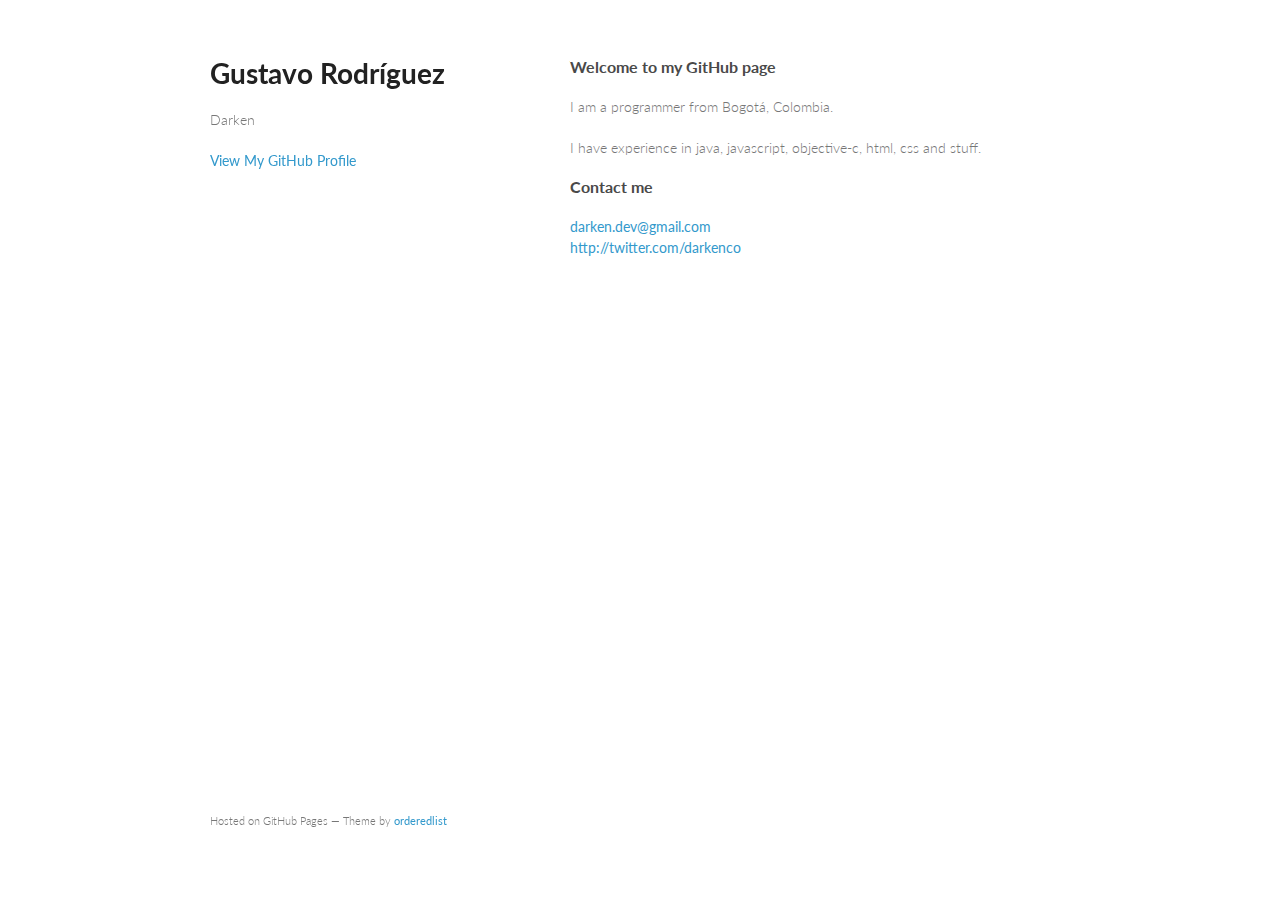
==== index.html @ 4278f39b "Replace master branch with page content via GitHub" ====
<!doctype html>
<html>
  <head>
    <meta charset="utf-8">
    <meta http-equiv="X-UA-Compatible" content="chrome=1">
    <title>Gustavo Rodríguez by darken</title>

    <link rel="stylesheet" href="stylesheets/styles.css">
    <link rel="stylesheet" href="stylesheets/pygment_trac.css">
    <meta name="viewport" content="width=device-width, initial-scale=1, user-scalable=no">
    <!--[if lt IE 9]>
    <script src="//html5shiv.googlecode.com/svn/trunk/html5.js"></script>
    <![endif]-->
  </head>
  <body>
    <div class="wrapper">
      <header>
        <h1>Gustavo Rodríguez</h1>
        <p>Darken</p>


        <p class="view"><a href="https://github.com/darken">View My GitHub Profile</a></p>

      </header>
      <section>
        <h3>Welcome to my GitHub page</h3>

<p>I am a programmer from Bogotá, Colombia.</p>

<p>I have experience in java, javascript, objective-c, html, css and stuff.</p>

<h3>Contact me</h3>

<p><a href="mailto:darken.dev@gmail.com">darken.dev@gmail.com</a> <br><a href="http://twitter.com/darkenco">http://twitter.com/darkenco</a></p>
      </section>
      <footer>
        <p><small>Hosted on GitHub Pages &mdash; Theme by <a href="https://github.com/orderedlist">orderedlist</a></small></p>
      </footer>
    </div>
    <script src="javascripts/scale.fix.js"></script>
    
  </body>
</html>
---- stylesheets/styles.css ----
@import url(https://fonts.googleapis.com/css?family=Lato:300italic,700italic,300,700);

body {
  padding:50px;
  font:14px/1.5 Lato, "Helvetica Neue", Helvetica, Arial, sans-serif;
  color:#777;
  font-weight:300;
}

h1, h2, h3, h4, h5, h6 {
  color:#222;
  margin:0 0 20px;
}

p, ul, ol, table, pre, dl {
  margin:0 0 20px;
}

h1, h2, h3 {
  line-height:1.1;
}

h1 {
  font-size:28px;
}

h2 {
  color:#393939;
}

h3, h4, h5, h6 {
  color:#494949;
}

a {
  color:#39c;
  font-weight:400;
  text-decoration:none;
}

a small {
  font-size:11px;
  color:#777;
  margin-top:-0.6em;
  display:block;
}

.wrapper {
  width:860px;
  margin:0 auto;
}

blockquote {
  border-left:1px solid #e5e5e5;
  margin:0;
  padding:0 0 0 20px;
  font-style:italic;
}

code, pre {
  font-family:Monaco, Bitstream Vera Sans Mono, Lucida Console, Terminal;
  color:#333;
  font-size:12px;
}

pre {
  padding:8px 15px;
  background: #f8f8f8;  
  border-radius:5px;
  border:1px solid #e5e5e5;
  overflow-x: auto;
}

table {
  width:100%;
  border-collapse:collapse;
}

th, td {
  text-align:left;
  padding:5px 10px;
  border-bottom:1px solid #e5e5e5;
}

dt {
  color:#444;
  font-weight:700;
}

th {
  color:#444;
}

img {
  max-width:100%;
}

header {
  width:270px;
  float:left;
  position:fixed;
}

header ul {
  list-style:none;
  height:40px;
  
  padding:0;
  
  background: #eee;
  background: -moz-linear-gradient(top, #f8f8f8 0%, #dddddd 100%);
  background: -webkit-gradient(linear, left top, left bottom, color-stop(0%,#f8f8f8), color-stop(100%,#dddddd));
  background: -webkit-linear-gradient(top, #f8f8f8 0%,#dddddd 100%);
  background: -o-linear-gradient(top, #f8f8f8 0%,#dddddd 100%);
  background: -ms-linear-gradient(top, #f8f8f8 0%,#dddddd 100%);
  background: linear-gradient(top, #f8f8f8 0%,#dddddd 100%);
  
  border-radius:5px;
  border:1px solid #d2d2d2;
  box-shadow:inset #fff 0 1px 0, inset rgba(0,0,0,0.03) 0 -1px 0;
  width:270px;
}

header li {
  width:89px;
  float:left;
  border-right:1px solid #d2d2d2;
  height:40px;
}

header ul a {
  line-height:1;
  font-size:11px;
  color:#999;
  display:block;
  text-align:center;
  padding-top:6px;
  height:40px;
}

strong {
  color:#222;
  font-weight:700;
}

header ul li + li {
  width:88px;
  border-left:1px solid #fff;
}

header ul li + li + li {
  border-right:none;
  width:89px;
}

header ul a strong {
  font-size:14px;
  display:block;
  color:#222;
}

section {
  width:500px;
  float:right;
  padding-bottom:50px;
}

small {
  font-size:11px;
}

hr {
  border:0;
  background:#e5e5e5;
  height:1px;
  margin:0 0 20px;
}

footer {
  width:270px;
  float:left;
  position:fixed;
  bottom:50px;
}

@media print, screen and (max-width: 960px) {
  
  div.wrapper {
    width:auto;
    margin:0;
  }
  
  header, section, footer {
    float:none;
    position:static;
    width:auto;
  }
  
  header {
    padding-right:320px;
  }
  
  section {
    border:1px solid #e5e5e5;
    border-width:1px 0;
    padding:20px 0;
    margin:0 0 20px;
  }
  
  header a small {
    display:inline;
  }
  
  header ul {
    position:absolute;
    right:50px;
    top:52px;
  }
}

@media print, screen and (max-width: 720px) {
  body {
    word-wrap:break-word;
  }
  
  header {
    padding:0;
  }
  
  header ul, header p.view {
    position:static;
  }
  
  pre, code {
    word-wrap:normal;
  }
}

@media print, screen and (max-width: 480px) {
  body {
    padding:15px;
  }
  
  header ul {
    display:none;
  }
}

@media print {
  body {
    padding:0.4in;
    font-size:12pt;
    color:#444;
  }
}
---- stylesheets/pygment_trac.css ----
.highlight  { background: #ffffff; }
.highlight .c { color: #999988; font-style: italic } /* Comment */
.highlight .err { color: #a61717; background-color: #e3d2d2 } /* Error */
.highlight .k { font-weight: bold } /* Keyword */
.highlight .o { font-weight: bold } /* Operator */
.highlight .cm { color: #999988; font-style: italic } /* Comment.Multiline */
.highlight .cp { color: #999999; font-weight: bold } /* Comment.Preproc */
.highlight .c1 { color: #999988; font-style: italic } /* Comment.Single */
.highlight .cs { color: #999999; font-weight: bold; font-style: italic } /* Comment.Special */
.highlight .gd { color: #000000; background-color: #ffdddd } /* Generic.Deleted */
.highlight .gd .x { color: #000000; background-color: #ffaaaa } /* Generic.Deleted.Specific */
.highlight .ge { font-style: italic } /* Generic.Emph */
.highlight .gr { color: #aa0000 } /* Generic.Error */
.highlight .gh { color: #999999 } /* Generic.Heading */
.highlight .gi { color: #000000; background-color: #ddffdd } /* Generic.Inserted */
.highlight .gi .x { color: #000000; background-color: #aaffaa } /* Generic.Inserted.Specific */
.highlight .go { color: #888888 } /* Generic.Output */
.highlight .gp { color: #555555 } /* Generic.Prompt */
.highlight .gs { font-weight: bold } /* Generic.Strong */
.highlight .gu { color: #800080; font-weight: bold; } /* Generic.Subheading */
.highlight .gt { color: #aa0000 } /* Generic.Traceback */
.highlight .kc { font-weight: bold } /* Keyword.Constant */
.highlight .kd { font-weight: bold } /* Keyword.Declaration */
.highlight .kn { font-weight: bold } /* Keyword.Namespace */
.highlight .kp { font-weight: bold } /* Keyword.Pseudo */
.highlight .kr { font-weight: bold } /* Keyword.Reserved */
.highlight .kt { color: #445588; font-weight: bold } /* Keyword.Type */
.highlight .m { color: #009999 } /* Literal.Number */
.highlight .s { color: #d14 } /* Literal.String */
.highlight .na { color: #008080 } /* Name.Attribute */
.highlight .nb { color: #0086B3 } /* Name.Builtin */
.highlight .nc { color: #445588; font-weight: bold } /* Name.Class */
.highlight .no { color: #008080 } /* Name.Constant */
.highlight .ni { color: #800080 } /* Name.Entity */
.highlight .ne { color: #990000; font-weight: bold } /* Name.Exception */
.highlight .nf { color: #990000; font-weight: bold } /* Name.Function */
.highlight .nn { color: #555555 } /* Name.Namespace */
.highlight .nt { color: #000080 } /* Name.Tag */
.highlight .nv { color: #008080 } /* Name.Variable */
.highlight .ow { font-weight: bold } /* Operator.Word */
.highlight .w { color: #bbbbbb } /* Text.Whitespace */
.highlight .mf { color: #009999 } /* Literal.Number.Float */
.highlight .mh { color: #009999 } /* Literal.Number.Hex */
.highlight .mi { color: #009999 } /* Literal.Number.Integer */
.highlight .mo { color: #009999 } /* Literal.Number.Oct */
.highlight .sb { color: #d14 } /* Literal.String.Backtick */
.highlight .sc { color: #d14 } /* Literal.String.Char */
.highlight .sd { color: #d14 } /* Literal.String.Doc */
.highlight .s2 { color: #d14 } /* Literal.String.Double */
.highlight .se { color: #d14 } /* Literal.String.Escape */
.highlight .sh { color: #d14 } /* Literal.String.Heredoc */
.highlight .si { color: #d14 } /* Literal.String.Interpol */
.highlight .sx { color: #d14 } /* Literal.String.Other */
.highlight .sr { color: #009926 } /* Literal.String.Regex */
.highlight .s1 { color: #d14 } /* Literal.String.Single */
.highlight .ss { color: #990073 } /* Literal.String.Symbol */
.highlight .bp { color: #999999 } /* Name.Builtin.Pseudo */
.highlight .vc { color: #008080 } /* Name.Variable.Class */
.highlight .vg { color: #008080 } /* Name.Variable.Global */
.highlight .vi { color: #008080 } /* Name.Variable.Instance */
.highlight .il { color: #009999 } /* Literal.Number.Integer.Long */

.type-csharp .highlight .k { color: #0000FF }
.type-csharp .highlight .kt { color: #0000FF }
.type-csharp .highlight .nf { color: #000000; font-weight: normal }
.type-csharp .highlight .nc { color: #2B91AF }
.type-csharp .highlight .nn { color: #000000 }
.type-csharp .highlight .s { color: #A31515 }
.type-csharp .highlight .sc { color: #A31515 }
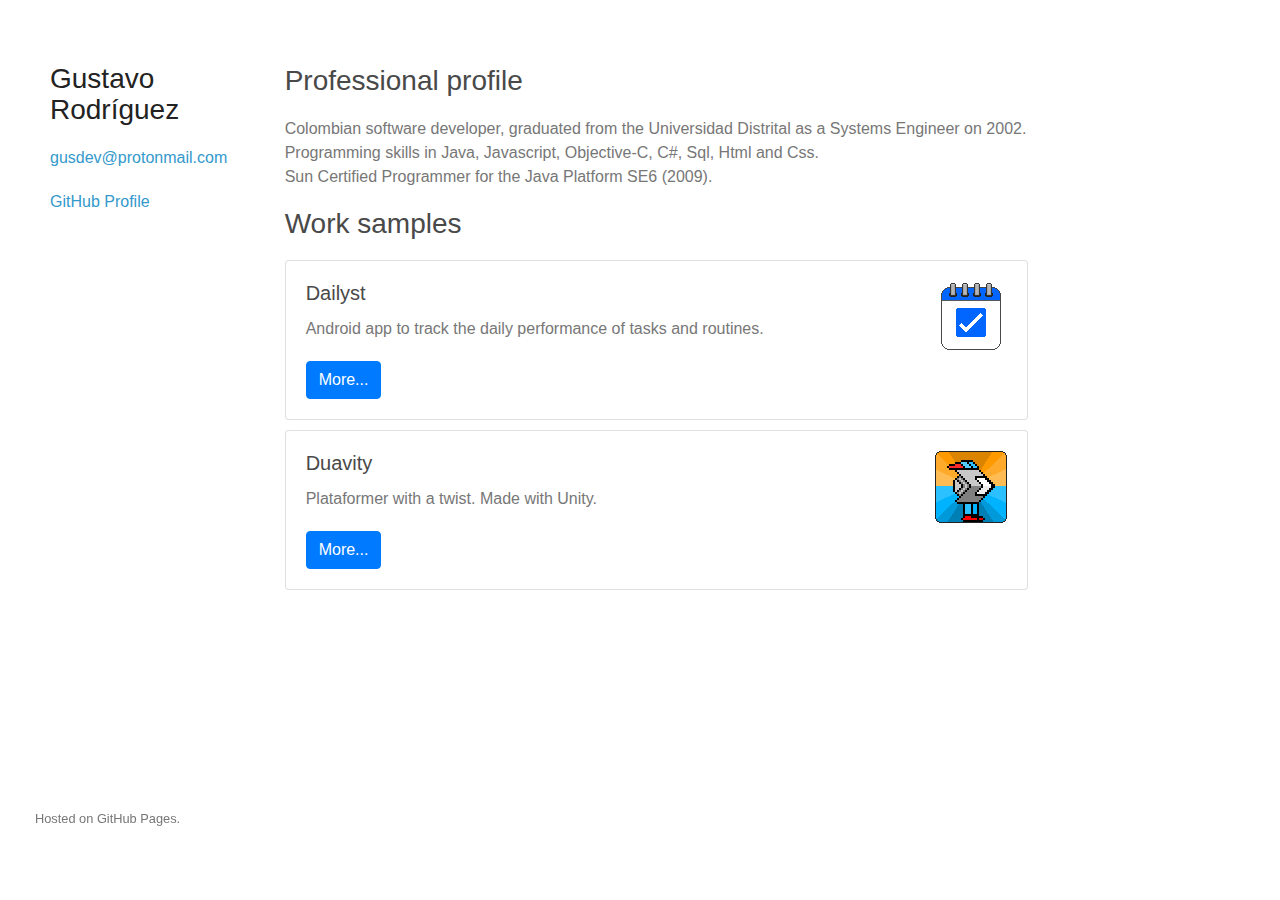
==== commit cb30edb0: "Updated styles. Added professional profile and work samples list" ====
--- a/index.html
+++ b/index.html
@@ -1,43 +1,163 @@
 <!doctype html>
 <html>
-  <head>
-    <meta charset="utf-8">
-    <meta http-equiv="X-UA-Compatible" content="chrome=1">
-    <title>Gustavo Rodríguez by darken</title>
+<head>
+  <meta charset="utf-8">
+  <meta http-equiv="X-UA-Compatible" content="chrome=1">
+  <title>Gustavo Rodríguez</title>
 
-    <link rel="stylesheet" href="stylesheets/styles.css">
-    <link rel="stylesheet" href="stylesheets/pygment_trac.css">
-    <meta name="viewport" content="width=device-width, initial-scale=1, user-scalable=no">
-    <!--[if lt IE 9]>
-    <script src="//html5shiv.googlecode.com/svn/trunk/html5.js"></script>
-    <![endif]-->
-  </head>
-  <body>
-    <div class="wrapper">
-      <header>
+  <link rel="stylesheet" href="https://maxcdn.bootstrapcdn.com/bootstrap/4.0.0/css/bootstrap.min.css" integrity="sha384-Gn5384xqQ1aoWXA+058RXPxPg6fy4IWvTNh0E263XmFcJlSAwiGgFAW/dAiS6JXm" crossorigin="anonymous">
+  <link rel="stylesheet" href="stylesheets/styles.css">
+  <meta name="viewport" content="width=device-width, initial-scale=1, user-scalable=no">
+  <!--[if lt IE 9]>
+  <script src="//html5shiv.googlecode.com/svn/trunk/html5.js"></script>
+  <![endif]-->
+</head>
+<body>
+  <div class="content-fluid">
+    <div class="row flex-xl-nowrap">
+      <div class="col-12 col-md-3 col-xl-2 bd-sidebar">
         <h1>Gustavo Rodríguez</h1>
-        <p>Darken</p>
+        <p>
+          <a href="mailto:gusdev@protonmail.com">gusdev@protonmail.com</a><br>
+        </p>
+        <p class="view"><a href="https://github.com/darken">GitHub Profile</a></p>
 
+      </div>
 
-        <p class="view"><a href="https://github.com/darken">View My GitHub Profile</a></p>
+      <main class="col-12 col-md-9 col-xl-8 py-md-3 pl-md-5 bd-content" role="main">
+        <h3>Professional profile</h3>
 
-      </header>
-      <section>
-        <h3>Welcome to my GitHub page</h3>
+        <p>Colombian software developer, graduated from the Universidad Distrital as a Systems Engineer on 2002.
+          <br>Programming skills in Java, Javascript, Objective-C, C#, Sql, Html and Css.
+          <br>Sun Certified Programmer for the Java Platform SE6 (2009).
+        </p>
 
-<p>I am a programmer from Bogotá, Colombia.</p>
+        <p></p>
 
-<p>I have experience in java, javascript, objective-c, html, css and stuff.</p>
+        <h3>Work samples</h3>
 
-<h3>Contact me</h3>
+        <!-- Dailist Card -->
+        <div class="card">
+          <div class="card-body">
+            <h5 class="card-title"><img src="assets/img/dailyst/icon.png" alt="Dailyst" class="float-right"> Dailyst</h5>
+            <p class="card-text">Android app to track the daily performance of tasks and routines.</p>
+            <a class="btn btn-primary" data-toggle="collapse" href="#collapseDailyst" role="button" aria-expanded="false" aria-controls="collapseExample">
+              More...
+            </a>
+            <div class="collapse more" id="collapseDailyst">
+              Download for <a href="https://www.dropbox.com/s/v6uokgscgxj9l2b/Dailyst%200.2.1.apk?dl=0">Android (APK)</a>
+              <br><br>
 
-<p><a href="mailto:darken.dev@gmail.com">darken.dev@gmail.com</a> <br><a href="http://twitter.com/darkenco">http://twitter.com/darkenco</a></p>
-      </section>
+              <div id="carouselDailyst" class="carousel slide center" data-ride="carousel">
+                <ol class="carousel-indicators">
+                  <li data-target="#carouselDailyst" data-slide-to="0" class="active"></li>
+                  <li data-target="#carouselDailyst" data-slide-to="1"></li>
+                  <li data-target="#carouselDailyst" data-slide-to="2"></li>
+                  <li data-target="#carouselDailyst" data-slide-to="3"></li>
+                  <li data-target="#carouselDailyst" data-slide-to="4"></li>
+                  <li data-target="#carouselDailyst" data-slide-to="5"></li>
+                </ol>
+                <div class="carousel-inner rounded" >
+                  <div class="carousel-item active">
+                    <img class="d-block" src="assets/img/dailyst/001.png" alt="">
+                  </div>
+                  <div class="carousel-item">
+                    <img class="d-block" src="assets/img/dailyst/002.png" alt="">
+                  </div>
+                  <div class="carousel-item">
+                    <img class="d-block" src="assets/img/dailyst/003.png" alt="">
+                  </div>
+                  <div class="carousel-item">
+                    <img class="d-block" src="assets/img/dailyst/004.png" alt="">
+                  </div>
+                  <div class="carousel-item">
+                    <img class="d-block" src="assets/img/dailyst/005.png" alt="">
+                  </div>
+                  <div class="carousel-item">
+                    <img class="d-block" src="assets/img/dailyst/006.png" alt="">
+                  </div>
+                </div>
+                <a class="carousel-control-prev" href="#carouselDailyst" role="button" data-slide="prev">
+                  <span class="carousel-control-prev-icon" aria-hidden="true"></span>
+                  <span class="sr-only">Previous</span>
+                </a>
+                <a class="carousel-control-next" href="#carouselDailyst" role="button" data-slide="next">
+                  <span class="carousel-control-next-icon" aria-hidden="true"></span>
+                  <span class="sr-only">Next</span>
+                </a>
+              </div>
+
+            </div>
+          </div>
+        </div>
+        <!-- /Dailist Card -->
+
+        <!-- UnityGame Card -->
+        <div class="card">
+          <div class="card-body">
+            <h5 class="card-title"><img src="assets/img/duavity/icon.png" alt="Duavity" class="float-right"> Duavity</h5>
+            <p class="card-text">Plataformer with a twist. Made with Unity.</p>
+            <a class="btn btn-primary" data-toggle="collapse" href="#collapse02" role="button" aria-expanded="false" aria-controls="collapseExample">
+              More...
+            </a>
+            <div class="collapse more" id="collapse02">
+              Download for <a href="#">Android</a> or <a href="#">Windows</a>
+              <br><br>
+
+              <div id="carousel02" class="carousel slide center d-none" data-ride="carousel">
+                <ol class="carousel-indicators">
+                  <li data-target="#carousel02" data-slide-to="0" class="active"></li>
+                  <li data-target="#carousel02" data-slide-to="1"></li>
+                  <li data-target="#carousel02" data-slide-to="2"></li>
+                  <li data-target="#carousel02" data-slide-to="3"></li>
+                  <li data-target="#carousel02" data-slide-to="4"></li>
+                  <li data-target="#carousel02" data-slide-to="5"></li>
+                </ol>
+                <div class="carousel-inner rounded" >
+                  <div class="carousel-item active">
+                    <img class="d-block" src="assets/img/duavity/001.png" alt="">
+                  </div>
+                  <div class="carousel-item">
+                    <img class="d-block" src="assets/img/duavity/002.png" alt="">
+                  </div>
+                  <div class="carousel-item">
+                    <img class="d-block" src="assets/img/duavity/003.png" alt="">
+                  </div>
+                  <div class="carousel-item">
+                    <img class="d-block" src="assets/img/duavity/004.png" alt="">
+                  </div>
+                  <div class="carousel-item">
+                    <img class="d-block" src="assets/img/duavity/005.png" alt="">
+                  </div>
+                  <div class="carousel-item">
+                    <img class="d-block" src="assets/img/duavity/006.png" alt="">
+                  </div>
+                </div>
+                <a class="carousel-control-prev" href="#carousel02" role="button" data-slide="prev">
+                  <span class="carousel-control-prev-icon" aria-hidden="true"></span>
+                  <span class="sr-only">Previous</span>
+                </a>
+                <a class="carousel-control-next" href="#carousel02" role="button" data-slide="next">
+                  <span class="carousel-control-next-icon" aria-hidden="true"></span>
+                  <span class="sr-only">Next</span>
+                </a>
+              </div>
+
+            </div>
+          </div>
+        </div>
+        <!-- /UnityGame Card -->
+
+      </main>
       <footer>
-        <p><small>Hosted on GitHub Pages &mdash; Theme by <a href="https://github.com/orderedlist">orderedlist</a></small></p>
+        <p><small>Hosted on GitHub Pages.</a></small></p>
       </footer>
     </div>
-    <script src="javascripts/scale.fix.js"></script>
-    
-  </body>
-</html>+  </div>
+
+  <script src="javascripts/scale.fix.js"></script>
+  <script src="https://code.jquery.com/jquery-3.2.1.slim.min.js" integrity="sha384-KJ3o2DKtIkvYIK3UENzmM7KCkRr/rE9/Qpg6aAZGJwFDMVNA/GpGFF93hXpG5KkN" crossorigin="anonymous"></script>
+  <script src="https://cdnjs.cloudflare.com/ajax/libs/popper.js/1.12.9/umd/popper.min.js" integrity="sha384-ApNbgh9B+Y1QKtv3Rn7W3mgPxhU9K/ScQsAP7hUibX39j7fakFPskvXusvfa0b4Q" crossorigin="anonymous"></script>
+  <script src="https://maxcdn.bootstrapcdn.com/bootstrap/4.0.0/js/bootstrap.min.js" integrity="sha384-JZR6Spejh4U02d8jOt6vLEHfe/JQGiRRSQQxSfFWpi1MquVdAyjUar5+76PVCmYl" crossorigin="anonymous"></script>
+</body>
+</html>
--- a/stylesheets/styles.css
+++ b/stylesheets/styles.css
@@ -1,8 +1,54 @@
-@import url(https://fonts.googleapis.com/css?family=Lato:300italic,700italic,300,700);
+.bd-sidebar {
+  order: 0;
+}
+
+@media (min-width: 768px) {
+  .bd-sidebar {
+  }
+  @supports (position: sticky) {
+    .bd-sidebar {
+      position: sticky;
+      top: 4rem;
+      z-index: 1000;
+      height: 100%;
+      /*height: calc(100vh - 4rem);*/
+    }
+  }
+}
+
+@media (min-width: 1200px) {
+  .bd-sidebar {
+    flex: 0 1 320px;
+  }
+}
+
+.card {
+  margin-top: 10px;
+  margin-bottom: 10px;
+}
+
+.card .more {
+  margin-top: 20px;
+  margin-left: 10px;
+  margin-right: 10px;
+  margin-bottom: 10px;
+}
+
+.carousel {
+  max-height: 640px;
+  max-width: 360px;
+  margin-left: auto;
+  margin-right: auto;
+}
+
+.carousel-inner img {
+  max-height: 100%;
+  max-width: 100%;
+}
 
 body {
   padding:50px;
-  font:14px/1.5 Lato, "Helvetica Neue", Helvetica, Arial, sans-serif;
+  padding-bottom: 0;
   color:#777;
   font-weight:300;
 }
@@ -45,137 +91,6 @@
   display:block;
 }
 
-.wrapper {
-  width:860px;
-  margin:0 auto;
-}
-
-blockquote {
-  border-left:1px solid #e5e5e5;
-  margin:0;
-  padding:0 0 0 20px;
-  font-style:italic;
-}
-
-code, pre {
-  font-family:Monaco, Bitstream Vera Sans Mono, Lucida Console, Terminal;
-  color:#333;
-  font-size:12px;
-}
-
-pre {
-  padding:8px 15px;
-  background: #f8f8f8;  
-  border-radius:5px;
-  border:1px solid #e5e5e5;
-  overflow-x: auto;
-}
-
-table {
-  width:100%;
-  border-collapse:collapse;
-}
-
-th, td {
-  text-align:left;
-  padding:5px 10px;
-  border-bottom:1px solid #e5e5e5;
-}
-
-dt {
-  color:#444;
-  font-weight:700;
-}
-
-th {
-  color:#444;
-}
-
-img {
-  max-width:100%;
-}
-
-header {
-  width:270px;
-  float:left;
-  position:fixed;
-}
-
-header ul {
-  list-style:none;
-  height:40px;
-  
-  padding:0;
-  
-  background: #eee;
-  background: -moz-linear-gradient(top, #f8f8f8 0%, #dddddd 100%);
-  background: -webkit-gradient(linear, left top, left bottom, color-stop(0%,#f8f8f8), color-stop(100%,#dddddd));
-  background: -webkit-linear-gradient(top, #f8f8f8 0%,#dddddd 100%);
-  background: -o-linear-gradient(top, #f8f8f8 0%,#dddddd 100%);
-  background: -ms-linear-gradient(top, #f8f8f8 0%,#dddddd 100%);
-  background: linear-gradient(top, #f8f8f8 0%,#dddddd 100%);
-  
-  border-radius:5px;
-  border:1px solid #d2d2d2;
-  box-shadow:inset #fff 0 1px 0, inset rgba(0,0,0,0.03) 0 -1px 0;
-  width:270px;
-}
-
-header li {
-  width:89px;
-  float:left;
-  border-right:1px solid #d2d2d2;
-  height:40px;
-}
-
-header ul a {
-  line-height:1;
-  font-size:11px;
-  color:#999;
-  display:block;
-  text-align:center;
-  padding-top:6px;
-  height:40px;
-}
-
-strong {
-  color:#222;
-  font-weight:700;
-}
-
-header ul li + li {
-  width:88px;
-  border-left:1px solid #fff;
-}
-
-header ul li + li + li {
-  border-right:none;
-  width:89px;
-}
-
-header ul a strong {
-  font-size:14px;
-  display:block;
-  color:#222;
-}
-
-section {
-  width:500px;
-  float:right;
-  padding-bottom:50px;
-}
-
-small {
-  font-size:11px;
-}
-
-hr {
-  border:0;
-  background:#e5e5e5;
-  height:1px;
-  margin:0 0 20px;
-}
-
 footer {
   width:270px;
   float:left;
@@ -184,37 +99,16 @@
 }
 
 @media print, screen and (max-width: 960px) {
-  
+
   div.wrapper {
     width:auto;
     margin:0;
   }
-  
-  header, section, footer {
+
+  footer {
     float:none;
     position:static;
     width:auto;
-  }
-  
-  header {
-    padding-right:320px;
-  }
-  
-  section {
-    border:1px solid #e5e5e5;
-    border-width:1px 0;
-    padding:20px 0;
-    margin:0 0 20px;
-  }
-  
-  header a small {
-    display:inline;
-  }
-  
-  header ul {
-    position:absolute;
-    right:50px;
-    top:52px;
   }
 }
 
@@ -222,27 +116,11 @@
   body {
     word-wrap:break-word;
   }
-  
-  header {
-    padding:0;
-  }
-  
-  header ul, header p.view {
-    position:static;
-  }
-  
-  pre, code {
-    word-wrap:normal;
-  }
 }
 
 @media print, screen and (max-width: 480px) {
   body {
     padding:15px;
-  }
-  
-  header ul {
-    display:none;
   }
 }
 
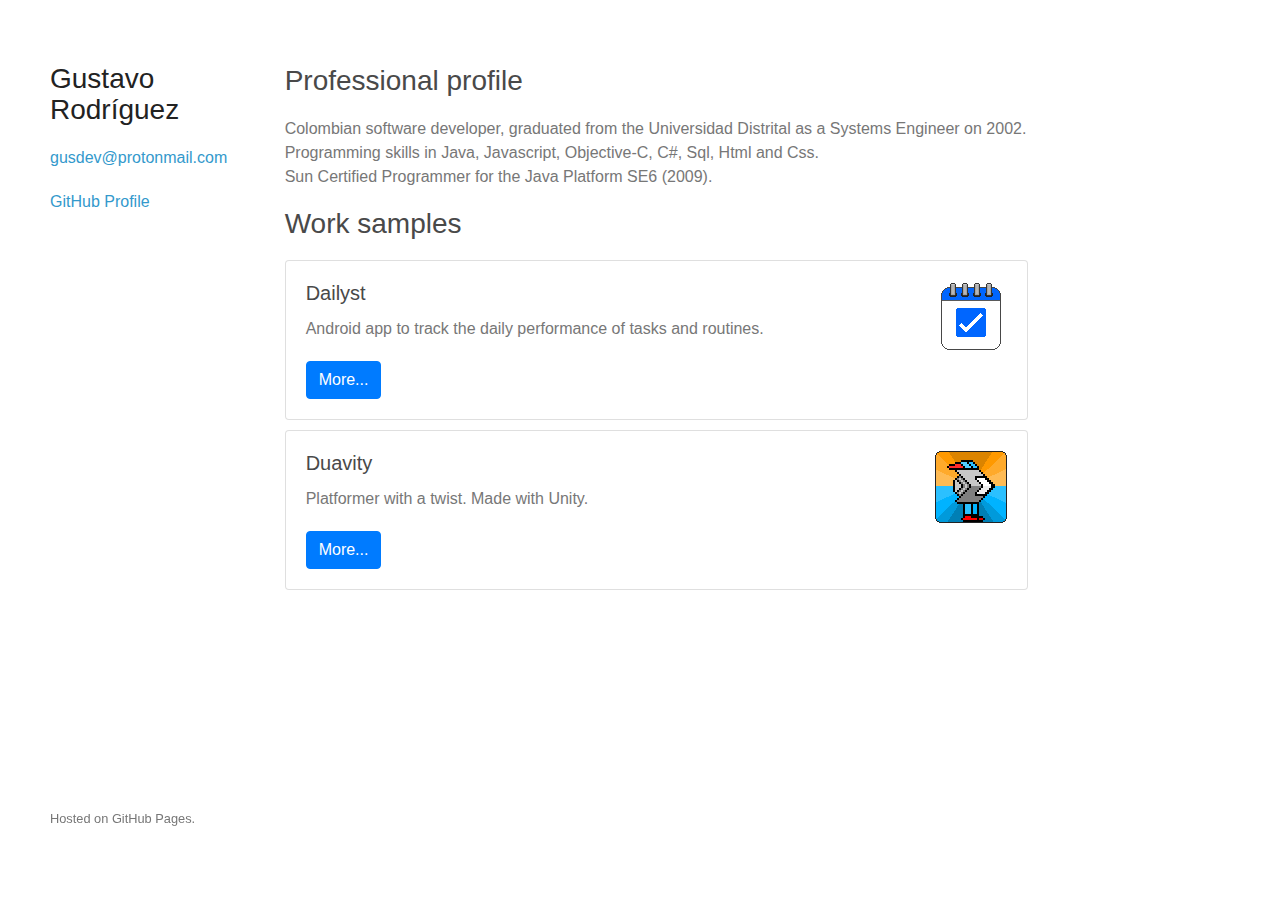
==== commit 2c76a064: "Footer alignment and misspelling fixes" ====
--- a/index.html
+++ b/index.html
@@ -96,7 +96,7 @@
         <div class="card">
           <div class="card-body">
             <h5 class="card-title"><img src="assets/img/duavity/icon.png" alt="Duavity" class="float-right"> Duavity</h5>
-            <p class="card-text">Plataformer with a twist. Made with Unity.</p>
+            <p class="card-text">Platformer with a twist. Made with Unity.</p>
             <a class="btn btn-primary" data-toggle="collapse" href="#collapse02" role="button" aria-expanded="false" aria-controls="collapseExample">
               More...
             </a>
--- a/stylesheets/styles.css
+++ b/stylesheets/styles.css
@@ -96,6 +96,7 @@
   float:left;
   position:fixed;
   bottom:50px;
+  padding-left: 15px;
 }
 
 @media print, screen and (max-width: 960px) {
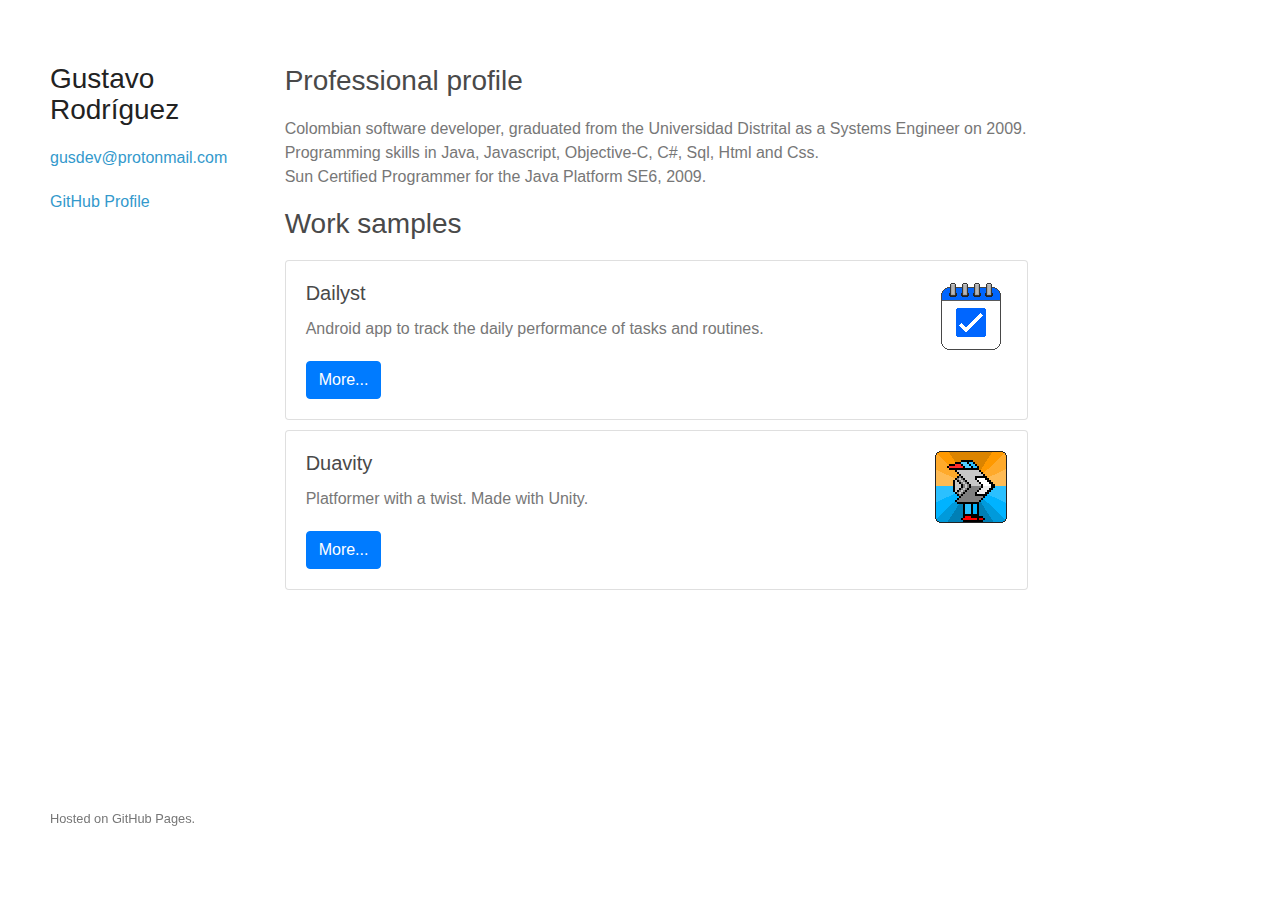
==== commit 642dfe31: "Text changes" ====
--- a/index.html
+++ b/index.html
@@ -27,9 +27,9 @@
       <main class="col-12 col-md-9 col-xl-8 py-md-3 pl-md-5 bd-content" role="main">
         <h3>Professional profile</h3>
 
-        <p>Colombian software developer, graduated from the Universidad Distrital as a Systems Engineer on 2002.
+        <p>Colombian software developer, graduated from the Universidad Distrital as a Systems Engineer on 2009.
           <br>Programming skills in Java, Javascript, Objective-C, C#, Sql, Html and Css.
-          <br>Sun Certified Programmer for the Java Platform SE6 (2009).
+          <br>Sun Certified Programmer for the Java Platform SE6, 2009.
         </p>
 
         <p></p>
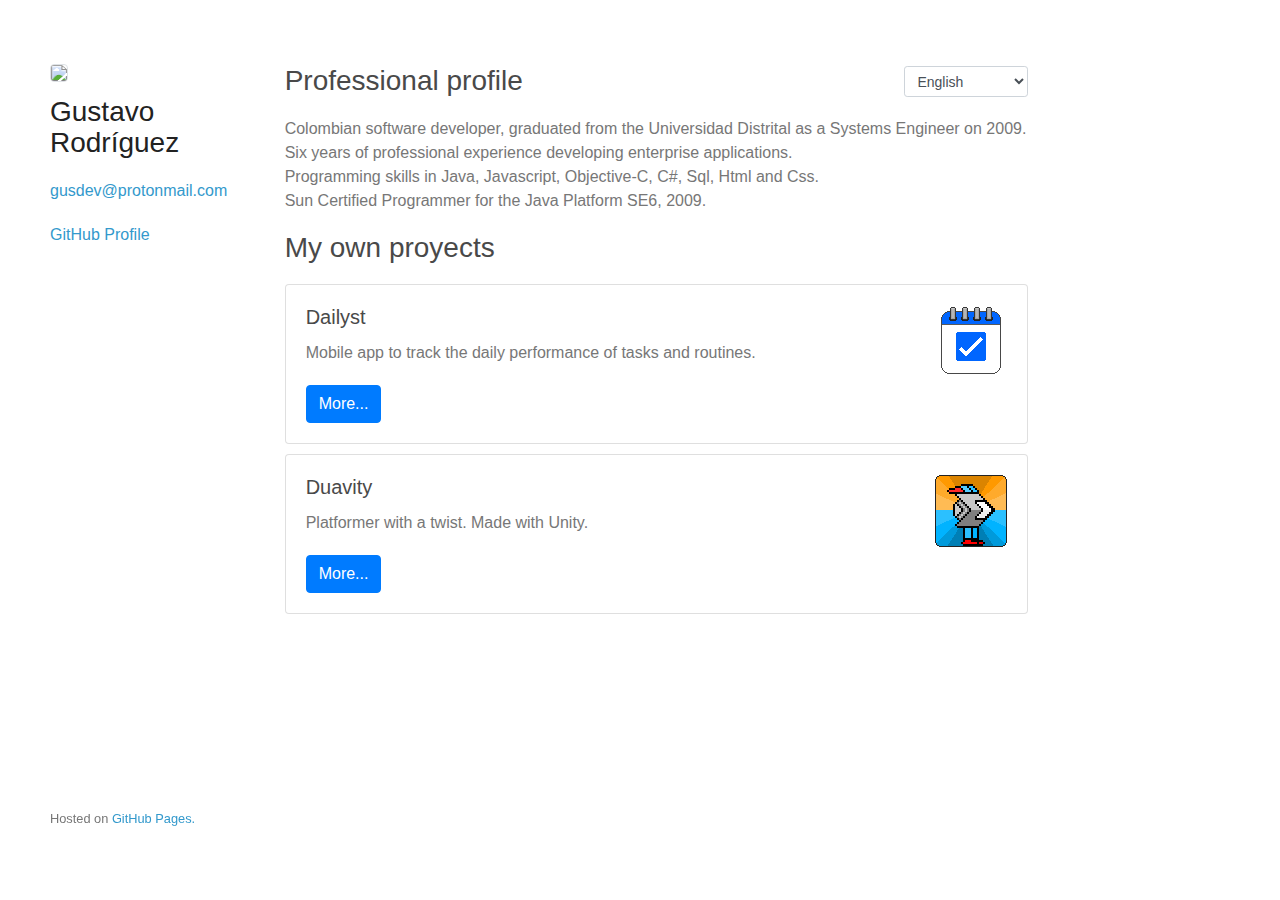
==== commit 717a2d95: "Added localization and picture." ====
--- a/index.html
+++ b/index.html
@@ -2,12 +2,12 @@
 <html>
 <head>
   <meta charset="utf-8">
+  <meta name="viewport" content="width=device-width, initial-scale=1.0">
   <meta http-equiv="X-UA-Compatible" content="chrome=1">
   <title>Gustavo Rodríguez</title>
 
   <link rel="stylesheet" href="https://maxcdn.bootstrapcdn.com/bootstrap/4.0.0/css/bootstrap.min.css" integrity="sha384-Gn5384xqQ1aoWXA+058RXPxPg6fy4IWvTNh0E263XmFcJlSAwiGgFAW/dAiS6JXm" crossorigin="anonymous">
   <link rel="stylesheet" href="stylesheets/styles.css">
-  <meta name="viewport" content="width=device-width, initial-scale=1, user-scalable=no">
   <!--[if lt IE 9]>
   <script src="//html5shiv.googlecode.com/svn/trunk/html5.js"></script>
   <![endif]-->
@@ -15,7 +15,10 @@
 <body>
   <div class="content-fluid">
     <div class="row flex-xl-nowrap">
-      <div class="col-12 col-md-3 col-xl-2 bd-sidebar">
+      <div class="col-12 col-md-3 col-xl-2 sidebar">
+        <div class="img-fluid">
+          <img class="border rounded m-photo" src="https://www.gravatar.com/avatar/566213e64507df6112e1cae9538e0357?s=200">
+        </div>
         <h1>Gustavo Rodríguez</h1>
         <p>
           <a href="mailto:gusdev@protonmail.com">gusdev@protonmail.com</a><br>
@@ -25,27 +28,33 @@
       </div>
 
       <main class="col-12 col-md-9 col-xl-8 py-md-3 pl-md-5 bd-content" role="main">
-        <h3>Professional profile</h3>
+        <select class="form-control form-control-sm float-right col-md-2" id="localeSelect" onchange="changeLocale()" style="margin-bottom: 10px;">
+          <option value="en">English</option>
+          <option value="es">Español</option>
+        </select>
 
-        <p>Colombian software developer, graduated from the Universidad Distrital as a Systems Engineer on 2009.
-          <br>Programming skills in Java, Javascript, Objective-C, C#, Sql, Html and Css.
-          <br>Sun Certified Programmer for the Java Platform SE6, 2009.
+        <h3 id="proProfileTitle">Professional profile</h3>
+
+        <p id="proProfileContent" style="white-space: pre-line;">Colombian software developer, graduated from the Universidad Distrital as a Systems Engineer on 2009.
+          Six years of professional experience developing enterprise applications.
+          Programming skills in Java, Javascript, Objective-C, C#, Sql, Html and Css.
+          Sun Certified Programmer for the Java Platform SE6, 2009.
         </p>
 
         <p></p>
 
-        <h3>Work samples</h3>
+        <h3 id="opTitle">My own proyects</h3>
 
-        <!-- Dailist Card -->
+        <!-- Dailyst Card -->
         <div class="card">
           <div class="card-body">
             <h5 class="card-title"><img src="assets/img/dailyst/icon.png" alt="Dailyst" class="float-right"> Dailyst</h5>
-            <p class="card-text">Android app to track the daily performance of tasks and routines.</p>
-            <a class="btn btn-primary" data-toggle="collapse" href="#collapseDailyst" role="button" aria-expanded="false" aria-controls="collapseExample">
+            <p id="op01Description" class="card-text">Mobile app to track the daily performance of tasks and routines.</p>
+            <button class="lc_opMoreButton btn btn-primary" type="button" data-toggle="collapse" data-target="#collapseDailyst" aria-expanded="false" aria-controls="collapseDailyst">
               More...
-            </a>
+            </button>
             <div class="collapse more" id="collapseDailyst">
-              Download for <a href="https://www.dropbox.com/s/v6uokgscgxj9l2b/Dailyst%200.2.1.apk?dl=0">Android (APK)</a>
+              <span class="lc_opDownloadFor">Download for</span> <a href="https://www.dropbox.com/s/v6uokgscgxj9l2b/Dailyst%200.2.1.apk?dl=0">Android (APK)</a>
               <br><br>
 
               <div id="carouselDailyst" class="carousel slide center" data-ride="carousel">
@@ -90,28 +99,28 @@
             </div>
           </div>
         </div>
-        <!-- /Dailist Card -->
+        <!-- /Dailyst Card -->
 
         <!-- UnityGame Card -->
         <div class="card">
           <div class="card-body">
             <h5 class="card-title"><img src="assets/img/duavity/icon.png" alt="Duavity" class="float-right"> Duavity</h5>
-            <p class="card-text">Platformer with a twist. Made with Unity.</p>
-            <a class="btn btn-primary" data-toggle="collapse" href="#collapse02" role="button" aria-expanded="false" aria-controls="collapseExample">
+            <p id="op02Description" class="card-text">Platformer with a twist. Made with Unity.</p>
+            <button class="lc_opMoreButton btn btn-primary" type="button" data-toggle="collapse" data-target="#collapseDuavity" aria-expanded="false" aria-controls="collapseDuavity">
               More...
-            </a>
-            <div class="collapse more" id="collapse02">
-              Download for <a href="#">Android</a> or <a href="#">Windows</a>
+            </button>
+            <div class="collapse more" id="collapseDuavity">
+              <span class="lc_opDownloadFor">Download for</span> <a href="#">Android</a> <span class="lc_or">or</span> <a href="#">Windows</a>
               <br><br>
 
-              <div id="carousel02" class="carousel slide center d-none" data-ride="carousel">
+              <div id="carouselDuavity" class="carousel slide center d-none" data-ride="carousel">
                 <ol class="carousel-indicators">
-                  <li data-target="#carousel02" data-slide-to="0" class="active"></li>
-                  <li data-target="#carousel02" data-slide-to="1"></li>
-                  <li data-target="#carousel02" data-slide-to="2"></li>
-                  <li data-target="#carousel02" data-slide-to="3"></li>
-                  <li data-target="#carousel02" data-slide-to="4"></li>
-                  <li data-target="#carousel02" data-slide-to="5"></li>
+                  <li data-target="#carouselDuavity" data-slide-to="0" class="active"></li>
+                  <li data-target="#carouselDuavity" data-slide-to="1"></li>
+                  <li data-target="#carouselDuavity" data-slide-to="2"></li>
+                  <li data-target="#carouselDuavity" data-slide-to="3"></li>
+                  <li data-target="#carouselDuavity" data-slide-to="4"></li>
+                  <li data-target="#carouselDuavity" data-slide-to="5"></li>
                 </ol>
                 <div class="carousel-inner rounded" >
                   <div class="carousel-item active">
@@ -133,11 +142,11 @@
                     <img class="d-block" src="assets/img/duavity/006.png" alt="">
                   </div>
                 </div>
-                <a class="carousel-control-prev" href="#carousel02" role="button" data-slide="prev">
+                <a class="carousel-control-prev" href="#carouselDuavity" role="button" data-slide="prev">
                   <span class="carousel-control-prev-icon" aria-hidden="true"></span>
                   <span class="sr-only">Previous</span>
                 </a>
-                <a class="carousel-control-next" href="#carousel02" role="button" data-slide="next">
+                <a class="carousel-control-next" href="#carouselDuavity" role="button" data-slide="next">
                   <span class="carousel-control-next-icon" aria-hidden="true"></span>
                   <span class="sr-only">Next</span>
                 </a>
@@ -150,13 +159,18 @@
 
       </main>
       <footer>
-        <p><small>Hosted on GitHub Pages.</a></small></p>
+        <p><small><span id="hostedOn">Hosted on</span> <a href="https://github.com/darken/darken.github.com">GitHub Pages.</a></small></p>
       </footer>
     </div>
   </div>
 
   <script src="javascripts/scale.fix.js"></script>
+  <script src="javascripts/l10n.min.js"></script>
+  <script src="javascripts/localizations.js"></script>
+
   <script src="https://code.jquery.com/jquery-3.2.1.slim.min.js" integrity="sha384-KJ3o2DKtIkvYIK3UENzmM7KCkRr/rE9/Qpg6aAZGJwFDMVNA/GpGFF93hXpG5KkN" crossorigin="anonymous"></script>
+  <script src="javascripts/localizer.js"></script>
+
   <script src="https://cdnjs.cloudflare.com/ajax/libs/popper.js/1.12.9/umd/popper.min.js" integrity="sha384-ApNbgh9B+Y1QKtv3Rn7W3mgPxhU9K/ScQsAP7hUibX39j7fakFPskvXusvfa0b4Q" crossorigin="anonymous"></script>
   <script src="https://maxcdn.bootstrapcdn.com/bootstrap/4.0.0/js/bootstrap.min.js" integrity="sha384-JZR6Spejh4U02d8jOt6vLEHfe/JQGiRRSQQxSfFWpi1MquVdAyjUar5+76PVCmYl" crossorigin="anonymous"></script>
 </body>
--- a/stylesheets/styles.css
+++ b/stylesheets/styles.css
@@ -1,12 +1,12 @@
-.bd-sidebar {
+.sidebar {
   order: 0;
 }
 
 @media (min-width: 768px) {
-  .bd-sidebar {
+  .sidebar {
   }
   @supports (position: sticky) {
-    .bd-sidebar {
+    .sidebar {
       position: sticky;
       top: 4rem;
       z-index: 1000;
@@ -17,9 +17,15 @@
 }
 
 @media (min-width: 1200px) {
-  .bd-sidebar {
+  .sidebar {
     flex: 0 1 320px;
   }
+}
+
+.m-photo {
+  width: 195px;
+  height: auto;
+  margin-bottom: 15px;
 }
 
 .card {
@@ -45,6 +51,8 @@
   max-height: 100%;
   max-width: 100%;
 }
+
+/* Text */
 
 body {
   padding:50px;
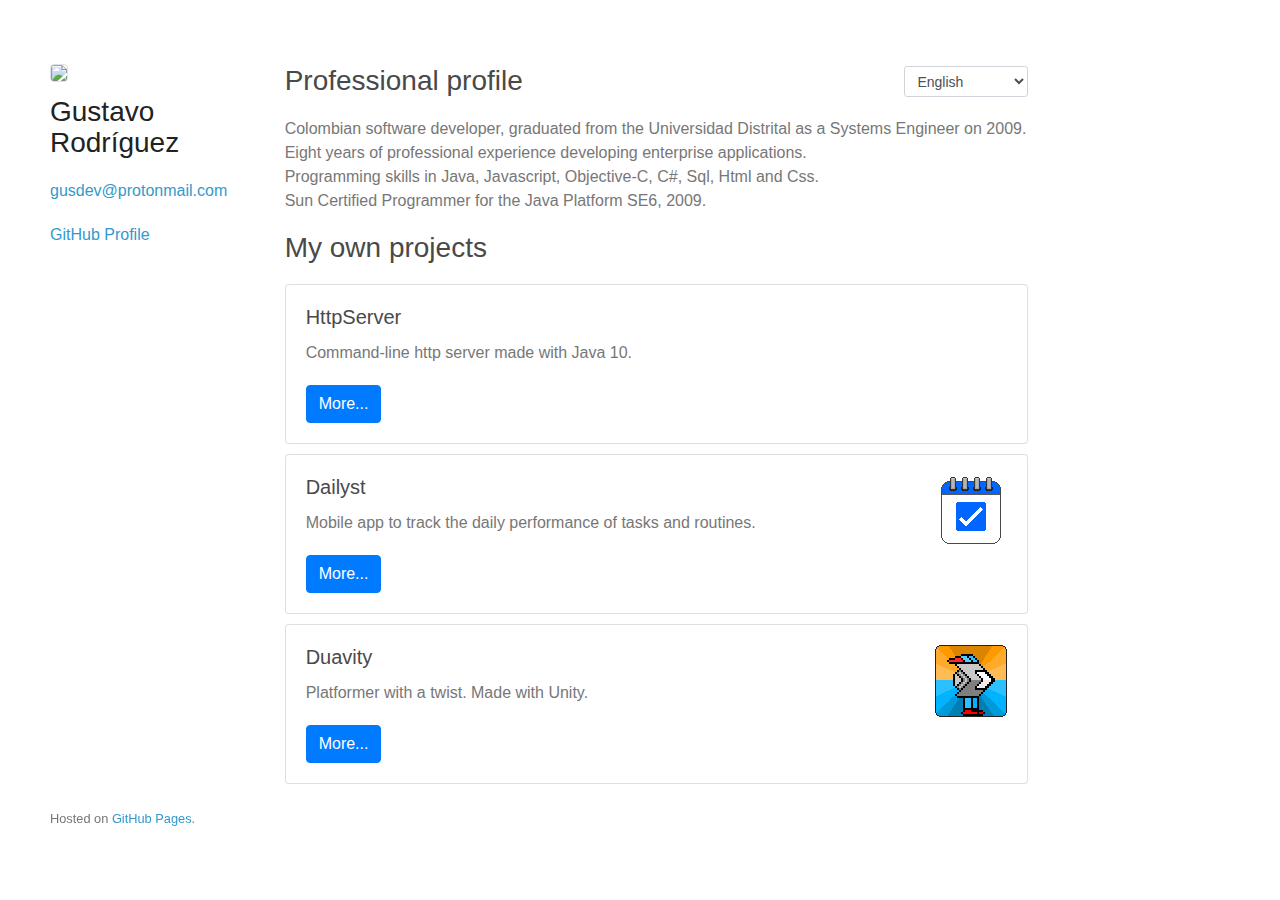
==== commit 2b1a2a36: "HttpServer project added," ====
--- a/index.html
+++ b/index.html
@@ -24,7 +24,6 @@
           <a href="mailto:gusdev@protonmail.com">gusdev@protonmail.com</a><br>
         </p>
         <p class="view"><a href="https://github.com/darken">GitHub Profile</a></p>
-
       </div>
 
       <main class="col-12 col-md-9 col-xl-8 py-md-3 pl-md-5 bd-content" role="main">
@@ -36,14 +35,29 @@
         <h3 id="proProfileTitle">Professional profile</h3>
 
         <p id="proProfileContent" style="white-space: pre-line;">Colombian software developer, graduated from the Universidad Distrital as a Systems Engineer on 2009.
-          Six years of professional experience developing enterprise applications.
+          Eight years of professional experience developing enterprise applications.
           Programming skills in Java, Javascript, Objective-C, C#, Sql, Html and Css.
           Sun Certified Programmer for the Java Platform SE6, 2009.
         </p>
 
         <p></p>
 
-        <h3 id="opTitle">My own proyects</h3>
+        <h3 id="opTitle">My own projects</h3>
+
+        <!-- HttpServer Card -->
+        <div class="card">
+          <div class="card-body">
+            <h5 class="card-title">HttpServer</h5>
+            <p id="op03Description" class="card-text">Command-line http server made with Java 10.</p>
+            <button class="lc_opMoreButton btn btn-primary" type="button" data-toggle="collapse" data-target="#collapseHttpServer" aria-expanded="false" aria-controls="collapseHttpServer">
+              More...
+            </button>
+            <div class="collapse more" id="collapseHttpServer">
+              <span class="lc_opDownload">Download </span> <a href="https://github.com/darken/HttpServer/releases">Jar</a>
+            </div>
+          </div>
+        </div>
+        <!-- /HttpServer Card -->
 
         <!-- Dailyst Card -->
         <div class="card">
@@ -110,17 +124,16 @@
               More...
             </button>
             <div class="collapse more" id="collapseDuavity">
-              <span class="lc_opDownloadFor">Download for</span> <a href="#">Android</a> <span class="lc_or">or</span> <a href="#">Windows</a>
-              <br><br>
+              <!-- <span class="lc_opDownloadFor">Download for</span> <a href="#">Android</a> <span class="lc_or">or</span> <a href="#">Windows</a> -->
+              <br><!-- <br> -->
 
-              <div id="carouselDuavity" class="carousel slide center d-none" data-ride="carousel">
+              <div id="carouselDuavity" class="carousel carousel-wide slide center" data-ride="carousel">
                 <ol class="carousel-indicators">
                   <li data-target="#carouselDuavity" data-slide-to="0" class="active"></li>
                   <li data-target="#carouselDuavity" data-slide-to="1"></li>
                   <li data-target="#carouselDuavity" data-slide-to="2"></li>
                   <li data-target="#carouselDuavity" data-slide-to="3"></li>
                   <li data-target="#carouselDuavity" data-slide-to="4"></li>
-                  <li data-target="#carouselDuavity" data-slide-to="5"></li>
                 </ol>
                 <div class="carousel-inner rounded" >
                   <div class="carousel-item active">
@@ -137,9 +150,6 @@
                   </div>
                   <div class="carousel-item">
                     <img class="d-block" src="assets/img/duavity/005.png" alt="">
-                  </div>
-                  <div class="carousel-item">
-                    <img class="d-block" src="assets/img/duavity/006.png" alt="">
                   </div>
                 </div>
                 <a class="carousel-control-prev" href="#carouselDuavity" role="button" data-slide="prev">
--- a/stylesheets/styles.css
+++ b/stylesheets/styles.css
@@ -41,8 +41,15 @@
 }
 
 .carousel {
-  max-height: 640px;
   max-width: 360px;
+  max-height: 640px;  
+  margin-left: auto;
+  margin-right: auto;
+}
+
+.carousel-wide {
+  max-width: 640px;
+  max-height: 360px;
   margin-left: auto;
   margin-right: auto;
 }
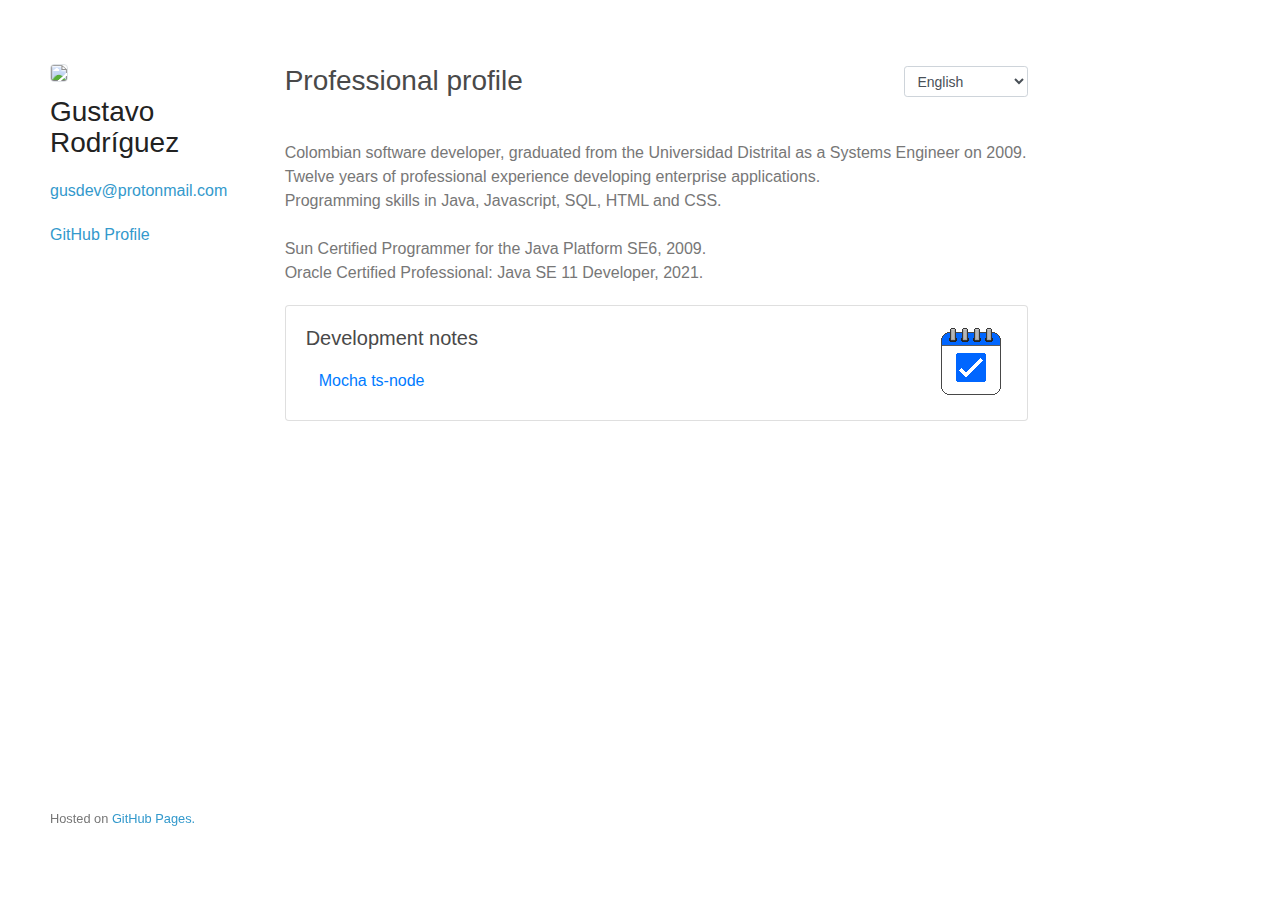
==== commit a3816912: "Development notes added." ====
--- a/index.html
+++ b/index.html
@@ -1,5 +1,5 @@
 <!doctype html>
-<html>
+<html lang="en">
 <head>
   <meta charset="utf-8">
   <meta name="viewport" content="width=device-width, initial-scale=1.0">
@@ -34,138 +34,28 @@
 
         <h3 id="proProfileTitle">Professional profile</h3>
 
-        <p id="proProfileContent" style="white-space: pre-line;">Colombian software developer, graduated from the Universidad Distrital as a Systems Engineer on 2009.
-          Eight years of professional experience developing enterprise applications.
-          Programming skills in Java, Javascript, Objective-C, C#, Sql, Html and Css.
+        <p id="proProfileContent" style="white-space: pre-line;">
+          Colombian software developer, graduated from the Universidad Distrital as a Systems Engineer on 2009.
+          Twelve years of professional experience developing enterprise applications.
+          Programming skills in Java, Javascript, SQL, HTML and CSS.
+
           Sun Certified Programmer for the Java Platform SE6, 2009.
+          Oracle Certified Professional: Java SE 11 Developer, 2021.
         </p>
 
         <p></p>
 
-        <h3 id="opTitle">My own projects</h3>
-
-        <!-- HttpServer Card -->
         <div class="card">
           <div class="card-body">
-            <h5 class="card-title">HttpServer</h5>
-            <p id="op03Description" class="card-text">Command-line http server made with Java 10.</p>
-            <button class="lc_opMoreButton btn btn-primary" type="button" data-toggle="collapse" data-target="#collapseHttpServer" aria-expanded="false" aria-controls="collapseHttpServer">
-              More...
-            </button>
-            <div class="collapse more" id="collapseHttpServer">
-              <span class="lc_opDownload">Download </span> <a href="https://github.com/darken/HttpServer/releases">Jar</a>
-            </div>
+            <h5 class="card-title">
+              <img src="assets/img/dailyst/icon.png" alt="Dailyst" class="float-right">
+              <span id="notesTitle">Development notes</span>
+            </h5>
+            <a class="btn btn-link" href="/notes/mocha-ts-node.html">
+              Mocha ts-node
+            </a>
           </div>
         </div>
-        <!-- /HttpServer Card -->
-
-        <!-- Dailyst Card -->
-        <div class="card">
-          <div class="card-body">
-            <h5 class="card-title"><img src="assets/img/dailyst/icon.png" alt="Dailyst" class="float-right"> Dailyst</h5>
-            <p id="op01Description" class="card-text">Mobile app to track the daily performance of tasks and routines.</p>
-            <button class="lc_opMoreButton btn btn-primary" type="button" data-toggle="collapse" data-target="#collapseDailyst" aria-expanded="false" aria-controls="collapseDailyst">
-              More...
-            </button>
-            <div class="collapse more" id="collapseDailyst">
-              <span class="lc_opDownloadFor">Download for</span> <a href="https://www.dropbox.com/s/v6uokgscgxj9l2b/Dailyst%200.2.1.apk?dl=0">Android (APK)</a>
-              <br><br>
-
-              <div id="carouselDailyst" class="carousel slide center" data-ride="carousel">
-                <ol class="carousel-indicators">
-                  <li data-target="#carouselDailyst" data-slide-to="0" class="active"></li>
-                  <li data-target="#carouselDailyst" data-slide-to="1"></li>
-                  <li data-target="#carouselDailyst" data-slide-to="2"></li>
-                  <li data-target="#carouselDailyst" data-slide-to="3"></li>
-                  <li data-target="#carouselDailyst" data-slide-to="4"></li>
-                  <li data-target="#carouselDailyst" data-slide-to="5"></li>
-                </ol>
-                <div class="carousel-inner rounded" >
-                  <div class="carousel-item active">
-                    <img class="d-block" src="assets/img/dailyst/001.png" alt="">
-                  </div>
-                  <div class="carousel-item">
-                    <img class="d-block" src="assets/img/dailyst/002.png" alt="">
-                  </div>
-                  <div class="carousel-item">
-                    <img class="d-block" src="assets/img/dailyst/003.png" alt="">
-                  </div>
-                  <div class="carousel-item">
-                    <img class="d-block" src="assets/img/dailyst/004.png" alt="">
-                  </div>
-                  <div class="carousel-item">
-                    <img class="d-block" src="assets/img/dailyst/005.png" alt="">
-                  </div>
-                  <div class="carousel-item">
-                    <img class="d-block" src="assets/img/dailyst/006.png" alt="">
-                  </div>
-                </div>
-                <a class="carousel-control-prev" href="#carouselDailyst" role="button" data-slide="prev">
-                  <span class="carousel-control-prev-icon" aria-hidden="true"></span>
-                  <span class="sr-only">Previous</span>
-                </a>
-                <a class="carousel-control-next" href="#carouselDailyst" role="button" data-slide="next">
-                  <span class="carousel-control-next-icon" aria-hidden="true"></span>
-                  <span class="sr-only">Next</span>
-                </a>
-              </div>
-
-            </div>
-          </div>
-        </div>
-        <!-- /Dailyst Card -->
-
-        <!-- UnityGame Card -->
-        <div class="card">
-          <div class="card-body">
-            <h5 class="card-title"><img src="assets/img/duavity/icon.png" alt="Duavity" class="float-right"> Duavity</h5>
-            <p id="op02Description" class="card-text">Platformer with a twist. Made with Unity.</p>
-            <button class="lc_opMoreButton btn btn-primary" type="button" data-toggle="collapse" data-target="#collapseDuavity" aria-expanded="false" aria-controls="collapseDuavity">
-              More...
-            </button>
-            <div class="collapse more" id="collapseDuavity">
-              <!-- <span class="lc_opDownloadFor">Download for</span> <a href="#">Android</a> <span class="lc_or">or</span> <a href="#">Windows</a> -->
-              <br><!-- <br> -->
-
-              <div id="carouselDuavity" class="carousel carousel-wide slide center" data-ride="carousel">
-                <ol class="carousel-indicators">
-                  <li data-target="#carouselDuavity" data-slide-to="0" class="active"></li>
-                  <li data-target="#carouselDuavity" data-slide-to="1"></li>
-                  <li data-target="#carouselDuavity" data-slide-to="2"></li>
-                  <li data-target="#carouselDuavity" data-slide-to="3"></li>
-                  <li data-target="#carouselDuavity" data-slide-to="4"></li>
-                </ol>
-                <div class="carousel-inner rounded" >
-                  <div class="carousel-item active">
-                    <img class="d-block" src="assets/img/duavity/001.png" alt="">
-                  </div>
-                  <div class="carousel-item">
-                    <img class="d-block" src="assets/img/duavity/002.png" alt="">
-                  </div>
-                  <div class="carousel-item">
-                    <img class="d-block" src="assets/img/duavity/003.png" alt="">
-                  </div>
-                  <div class="carousel-item">
-                    <img class="d-block" src="assets/img/duavity/004.png" alt="">
-                  </div>
-                  <div class="carousel-item">
-                    <img class="d-block" src="assets/img/duavity/005.png" alt="">
-                  </div>
-                </div>
-                <a class="carousel-control-prev" href="#carouselDuavity" role="button" data-slide="prev">
-                  <span class="carousel-control-prev-icon" aria-hidden="true"></span>
-                  <span class="sr-only">Previous</span>
-                </a>
-                <a class="carousel-control-next" href="#carouselDuavity" role="button" data-slide="next">
-                  <span class="carousel-control-next-icon" aria-hidden="true"></span>
-                  <span class="sr-only">Next</span>
-                </a>
-              </div>
-
-            </div>
-          </div>
-        </div>
-        <!-- /UnityGame Card -->
 
       </main>
       <footer>
